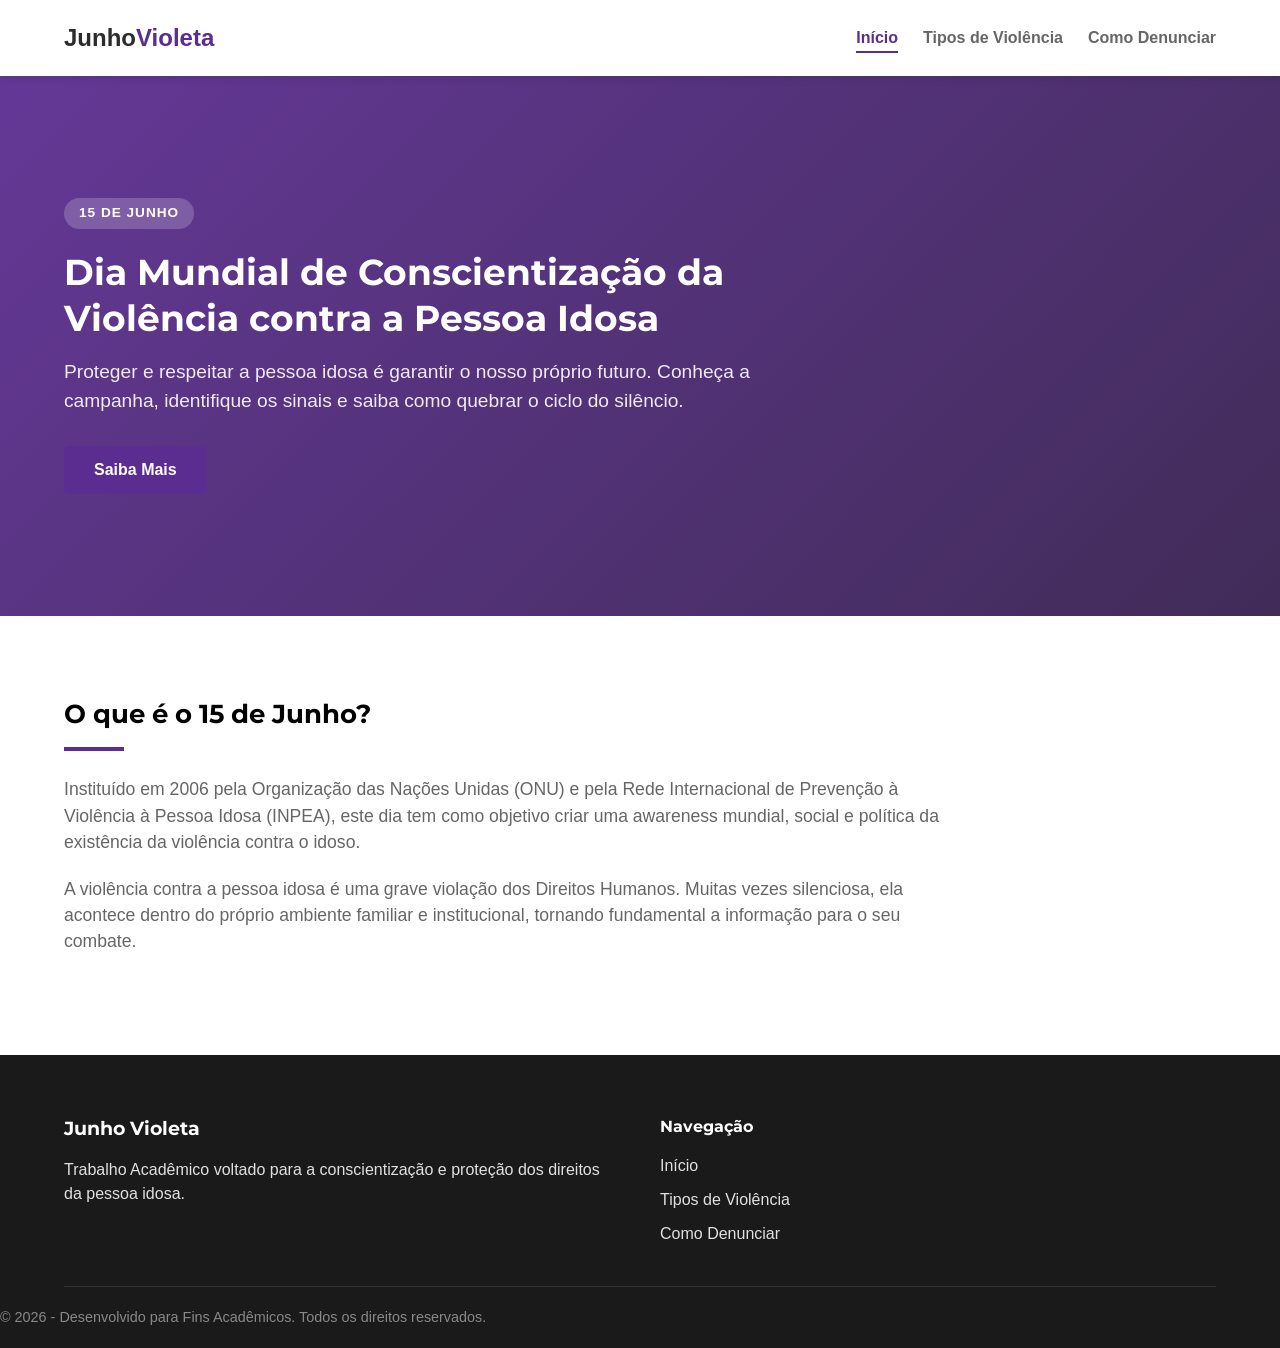
==== index.html @ 6af67618 "Add files via upload" ====
<!DOCTYPE html>
<html lang="pt-BR">
<head>
    <meta charset="UTF-8">
    <meta name="viewport" content="width=device-width, initial-scale=1.0">
    <title>Junho Violeta - Início</title>
    <link rel="stylesheet" href="style.css">
    <link rel="preconnect" href="https://fonts.googleapis.com">
    <link rel="preconnect" href="https://fonts.gstatic.com" crossorigin>
    <link href="https://fonts.googleapis.com/css2?family=Montserrat:wght@400;600;700&family=Open+Sans:wght@400;600&display=swap" rel="stylesheet">
</head>
<body>

    <header class="main-header">
        <div class="container header-container">
            <div class="logo">
                <a href="index.html">Junho<span>Violeta</span></a>
            </div>
            <nav class="main-navigation">
                <ul>
                    <li><a href="index.html" class="active">Início</a></li>
                    <li><a href="tipos-violencia.html">Tipos de Violência</a></li>
                    <li><a href="como-denunciar.html">Como Denunciar</a></li>
                </ul>
            </nav>
        </div>
    </header>

    <main>
        <section class="hero-section">
            <div class="container hero-container">
                <div class="hero-content">
                    <span class="badge">15 de Junho</span>
                    <h1>Dia Mundial de Conscientização da Violência contra a Pessoa Idosa</h1>
                    <p>Proteger e respeitar a pessoa idosa é garantir o nosso próprio futuro. Conheça a campanha, identifique os sinais e saiba como quebrar o ciclo do silêncio.</p>
                    <a href="tipos-violencia.html" class="btn-primary">Saiba Mais</a>
                </div>
            </div>
        </section>

        <section class="intro-section">
            <div class="container">
                <h2>O que é o 15 de Junho?</h2>
                <hr class="separator">
                <p>Instituído em 2006 pela Organização das Nações Unidas (ONU) e pela Rede Internacional de Prevenção à Violência à Pessoa Idosa (INPEA), este dia tem como objetivo criar uma awareness mundial, social e política da existência da violência contra o idoso.</p>
                <p>A violência contra a pessoa idosa é uma grave violação dos Direitos Humanos. Muitas vezes silenciosa, ela acontece dentro do próprio ambiente familiar e institucional, tornando fundamental a informação para o seu combate.</p>
            </div>
        </section>
    </main>

    <footer class="main-footer">
        <div class="container footer-container">
            <div class="footer-info">
                <h3>Junho Violeta</h3>
                <p>Trabalho Acadêmico voltado para a conscientização e proteção dos direitos da pessoa idosa.</p>
            </div>
            <div class="footer-links">
                <h4>Navegação</h4>
                <ul>
                    <li><a href="index.html">Início</a></li>
                    <li><a href="tipos-violencia.html">Tipos de Violência</a></li>
                    <li><a href="como-denunciar.html">Como Denunciar</a></li>
                </ul>
            </div>
        </div>
        <div class="footer-bottom">
            <p>&copy; 2026 - Desenvolvido para Fins Acadêmicos. Todos os direitos reservados.</p>
        </div>
    </footer>

</body>
</html>
---- style.css ----
/* ==========================================================================
   CONFIGURAÇÕES GERAIS E RESETS
   ========================================================================== */
* {
    margin: 0;
    padding: 0;
    box-sizing: border-box;
}

:root {
    --primary-color: #5c2d91;
    --primary-light: #7b43c4;
    --dark-color: #2c2c2c;
    --light-color: #f9f9f9;
    --white: #ffffff;
    --gray: #666666;
    --max-width: 1200px;
}

body {
    margin: 0;
    font-family: Arial, sans-serif;
    background-color: var(--white);
    font-size: 16px;
    line-height: 1.5; /* Alinhado com a sua configuração desejada */
}

h1 {
    font-family: 'Montserrat', sans-serif;
    font-size: 36px; /* Alinhado com a sua configuração desejada */
    line-height: 1.3; /* Alinhado com a sua configuração desejada */
    margin-bottom: 1rem; /* Alinhado com a sua configuração desejada */
}

h2 {
    font-family: 'Montserrat', sans-serif;
    font-size: 26px; /* Alinhado com a sua configuração desejada */
    line-height: 1.4; /* Alinhado com a sua configuração desejada */
    margin-bottom: 0.8rem; /* Alinhado com a sua configuração desejada */
}

h3, h4 {
    font-family: 'Montserrat', sans-serif;
    font-weight: 700;
}

p {
    text-align: left; /* Alinhado com a sua configuração desejada de legibilidade */
}

a {
    text-decoration: none;
    color: inherit;
    transition: color 0.3s ease;
}

ul {
    list-style: none;
}

.container {
    width: 90%;
    max-width: var(--max-width);
    margin: 0 auto;
}

.separator {
    width: 60px;
    height: 4px;
    background-color: var(--primary-color);
    border: none;
    margin: 15px 0 25px 0;
}

.btn-primary {
    display: inline-block;
    background-color: var(--primary-color);
    color: var(--white);
    padding: 12px 30px;
    border-radius: 5px;
    font-weight: 600;
    transition: background-color 0.3s ease;
}

.btn-primary:hover {
    background-color: var(--primary-light);
}

/* ==========================================================================
   CABEÇALHO (HEADER)
   ========================================================================== */
.main-header {
    background-color: var(--white);
    box-shadow: 0 2px 10px rgba(0, 0, 0, 0.1);
    position: sticky;
    top: 0;
    z-index: 1000;
}

.header-container {
    display: flex;
    justify-content: space-between;
    align-items: center;
    padding: 20px 0;
}

.logo a {
    font-size: 1.5rem;
    font-weight: 700;
    color: var(--dark-color);
}

.logo a span {
    color: var(--primary-color);
}

.main-navigation ul {
    display: flex;
    gap: 25px;
}

.main-navigation a {
    font-weight: 600;
    color: var(--gray);
    font-size: 1rem;
    padding: 5px 0;
    border-bottom: 2px solid transparent;
}

.main-navigation a:hover,
.main-navigation a.active {
    color: var(--primary-color);
    border-bottom: 2px solid var(--primary-color);
}

/* ==========================================================================
   PÁGINA 1: HERO & INTRO
   ========================================================================== */
.hero-section {
    background: linear-gradient(135deg, rgba(92, 45, 145, 0.95), rgba(44, 21, 70, 0.9)), url('https://picsum.photos/1920/1080') no-repeat center center/cover;
    color: var(--white);
    padding: 100px 0;
    min-height: 60vh;
    display: flex;
    align-items: center;
}

.hero-section h1 {
    color: var(--white);
}

.hero-content {
    max-width: 700px;
}

.badge {
    background-color: rgba(255, 255, 255, 0.2);
    padding: 5px 15px;
    border-radius: 20px;
    font-size: 0.85rem;
    font-weight: 600;
    text-transform: uppercase;
    letter-spacing: 1px;
    display: inline-block;
    margin-bottom: 20px;
}

.hero-section p {
    font-size: 1.2rem;
    margin-bottom: 30px;
    opacity: 0.9;
}

.intro-section {
    padding: 80px 0;
}

.intro-section p {
    font-size: 1.1rem;
    color: var(--gray);
    margin-bottom: 20px;
    max-width: 900px;
}

/* ==========================================================================
   ESTILOS DAS PÁGINAS INTERNAS (PÁGINAS 2 E 3)
   ========================================================================== */
.page-banner {
    background-color: #f3ebff;
    padding: 60px 0;
    border-left: 5px solid var(--primary-color);
}

.page-banner h1 {
    color: var(--primary-color);
    margin-bottom: 10px;
}

.page-banner p {
    font-size: 1.1rem;
    color: var(--gray);
    max-width: 800px;
}

.content-section {
    padding: 60px 0;
}

/* Grid de Cards (Página 2) */
.cards-grid {
    display: grid;
    grid-template-columns: repeat(auto-fit, minmax(280px, 1fr));
    gap: 30px;
    margin-bottom: 40px;
}

.info-card {
    background: var(--white);
    border: 1px solid #e1e1e1;
    border-radius: 8px;
    padding: 30px;
    box-shadow: 0 4px 6px rgba(0,0,0,0.02);
    transition: transform 0.3s ease, box-shadow 0.3s ease;
}

.info-card:hover {
    transform: translateY(-5px);
    box-shadow: 0 10px 20px rgba(92, 45, 145, 0.1);
    border-color: var(--primary-light);
}

.card-icon {
    font-size: 2.5rem;
    margin-bottom: 15px;
}

.info-card h3 {
    margin-bottom: 12px;
    font-size: 1.3rem;
}

.info-card p {
    color: var(--gray);
    font-size: 0.95rem;
}

.alert-box {
    background-color: #fff9e6;
    border-left: 4px solid #ffcc00;
    padding: 20px;
    border-radius: 4px;
    color: #665200;
}

/* Canais de Denúncia (Página 3) */
.channels-container {
    display: flex;
    flex-direction: column;
    gap: 20px;
}

.channel-row {
    display: flex;
    align-items: center;
    background: var(--white);
    border: 1px solid #e1e1e1;
    border-radius: 8px;
    padding: 25px;
    gap: 30px;
}

.channel-number {
    font-family: 'Montserrat', sans-serif;
    font-size: 2rem;
    font-weight: 700;
    color: var(--primary-color);
    background-color: #f3ebff;
    padding: 15px 25px;
    border-radius: 6px;
    min-width: 180px;
    text-align: center;
}

.channel-desc h3 {
    font-size: 1.3rem;
    margin-bottom: 5px;
}

.channel-desc p {
    color: var(--gray);
}

/* ==========================================================================
   RODAPÉ (FOOTER)
   ========================================================================== */
.main-footer {
    background-color: #1a1a1a;
    color: #e0e0e0;
    padding: 60px 0 20px 0;
}

.footer-container {
    display: flex;
    justify-content: space-between;
    flex-wrap: wrap;
    gap: 40px;
    padding-bottom: 40px;
    border-bottom: 1px solid #333;
}

.footer-info {
    flex: 1;
    min-width: 250px;
}

.footer-info h3 {
    color: var(--white);
    margin-bottom: 15px;
}

.footer-links {
    flex: 1;
    min-width: 150px;
}

.footer-links h4 {
    color: var(--white);
    margin-bottom: 15px;
}

.footer-links ul {
    display: flex;
    flex-direction: column;
    gap: 10px;
}

.footer-links a:hover {
    color: var(--primary-light);
}

.footer-bottom {
    text-align: center;
    padding-top: 20px;
    font-size: 0.9rem;
    color: #888;
}

/* ==========================================================================
   RESPONSIVIDADE
   ========================================================================== */
@media (max-width: 768px) {
    .header-container {
        flex-direction: column;
        gap: 15px;
    }
    
    .footer-container {
        flex-direction: column;
    }

    .channel-row {
        flex-direction: column;
        align-items: flex-start;
        gap: 15px;
    }

    .channel-number {
        width: 100%;
    }
}
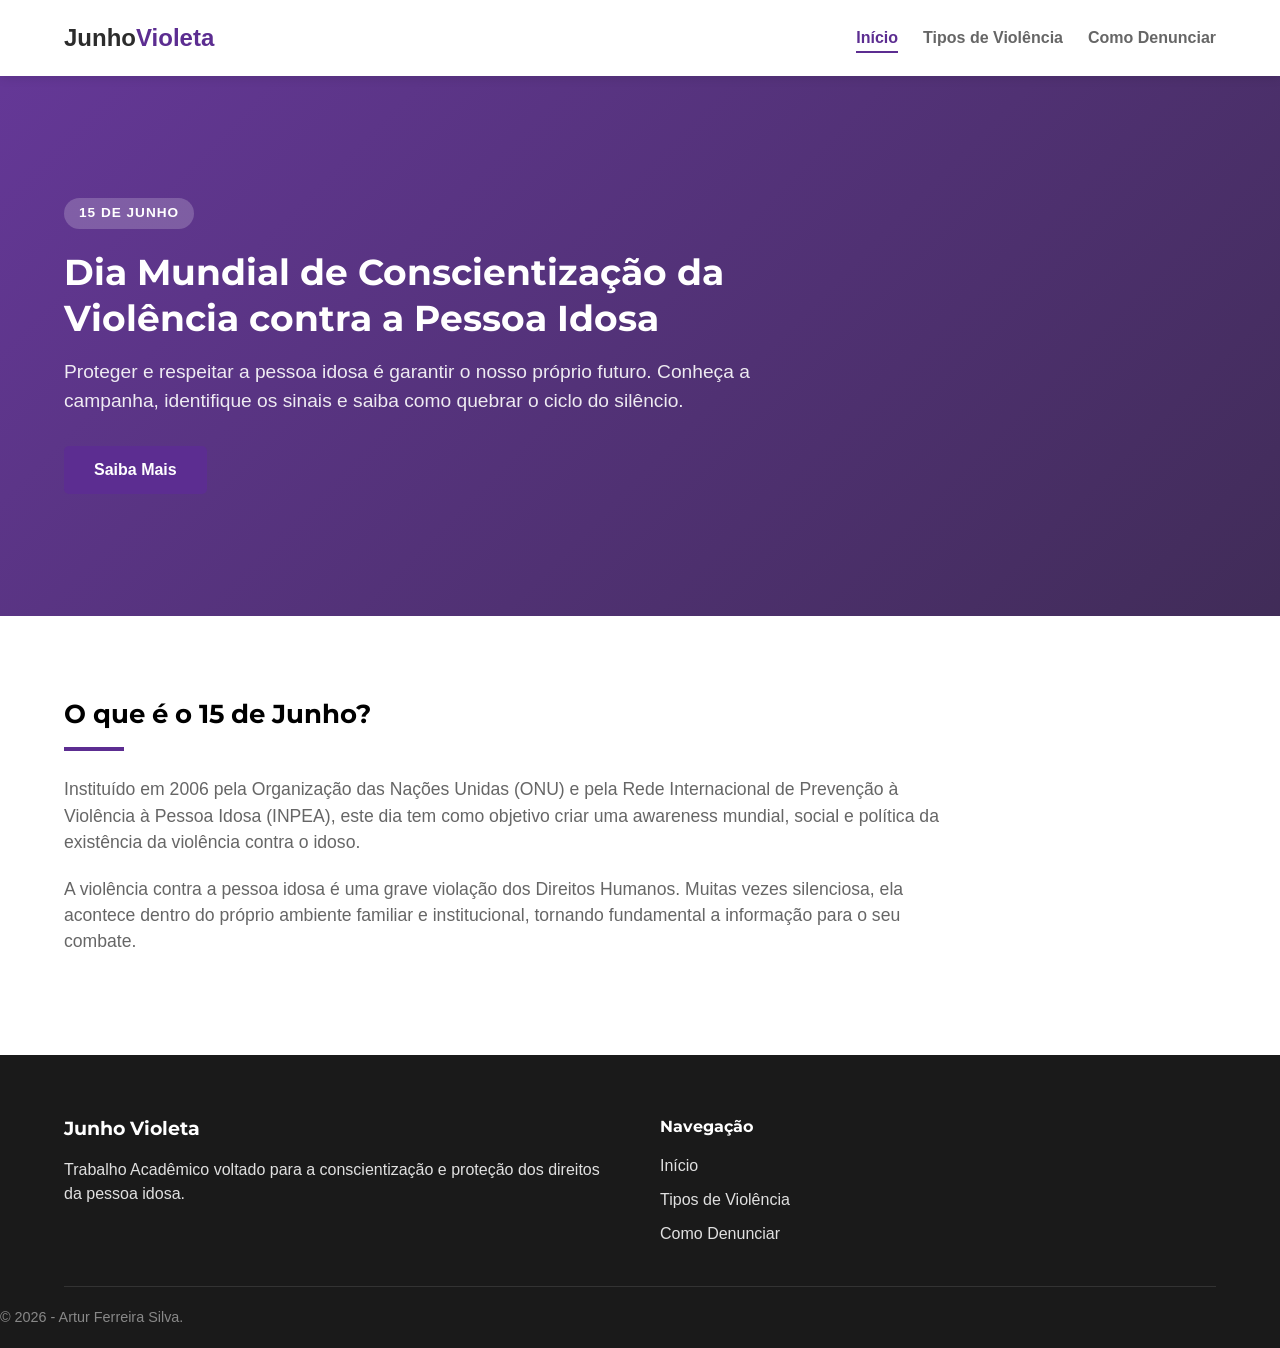
==== commit f37ee95b: "Update index.html" ====
--- a/index.html
+++ b/index.html
@@ -64,9 +64,9 @@
             </div>
         </div>
         <div class="footer-bottom">
-            <p>&copy; 2026 - Desenvolvido para Fins Acadêmicos. Todos os direitos reservados.</p>
+            <p>&copy; 2026 - Artur Ferreira Silva.</p>
         </div>
     </footer>
 
 </body>
-</html>+</html>
